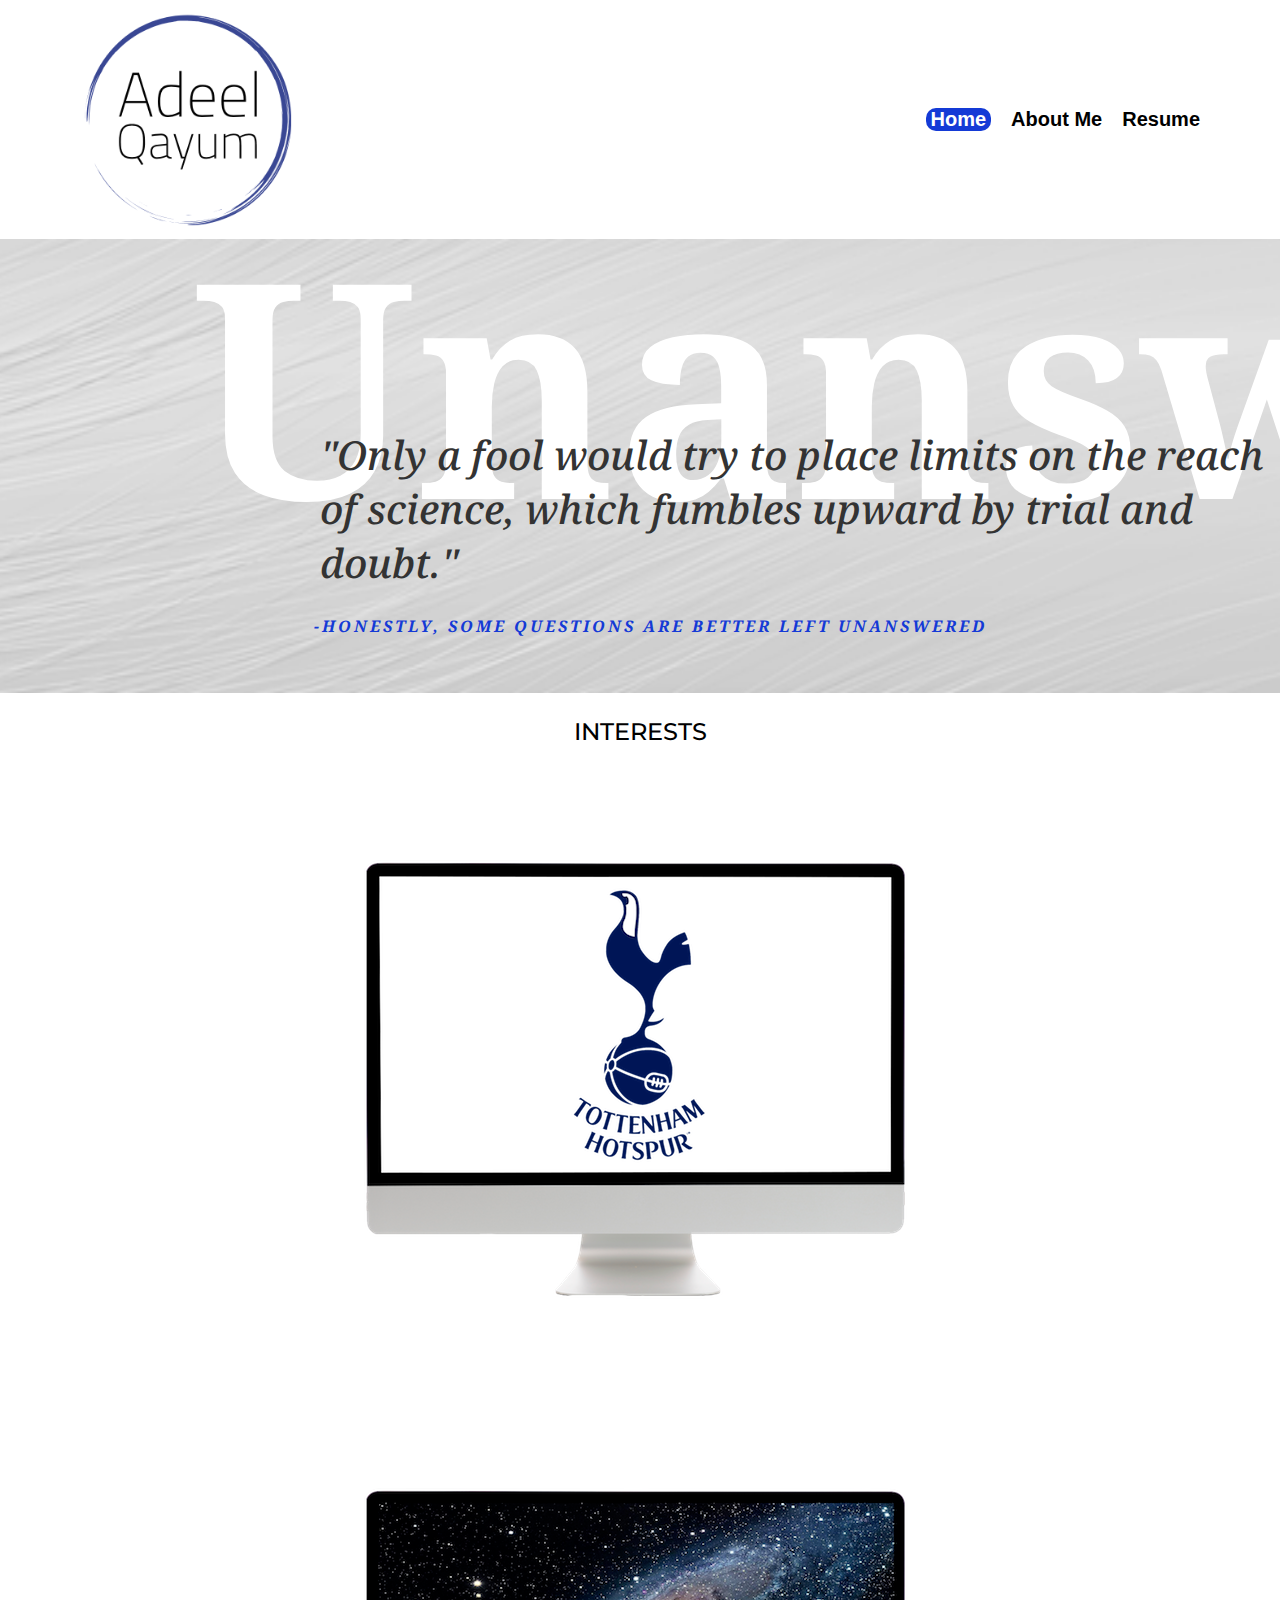
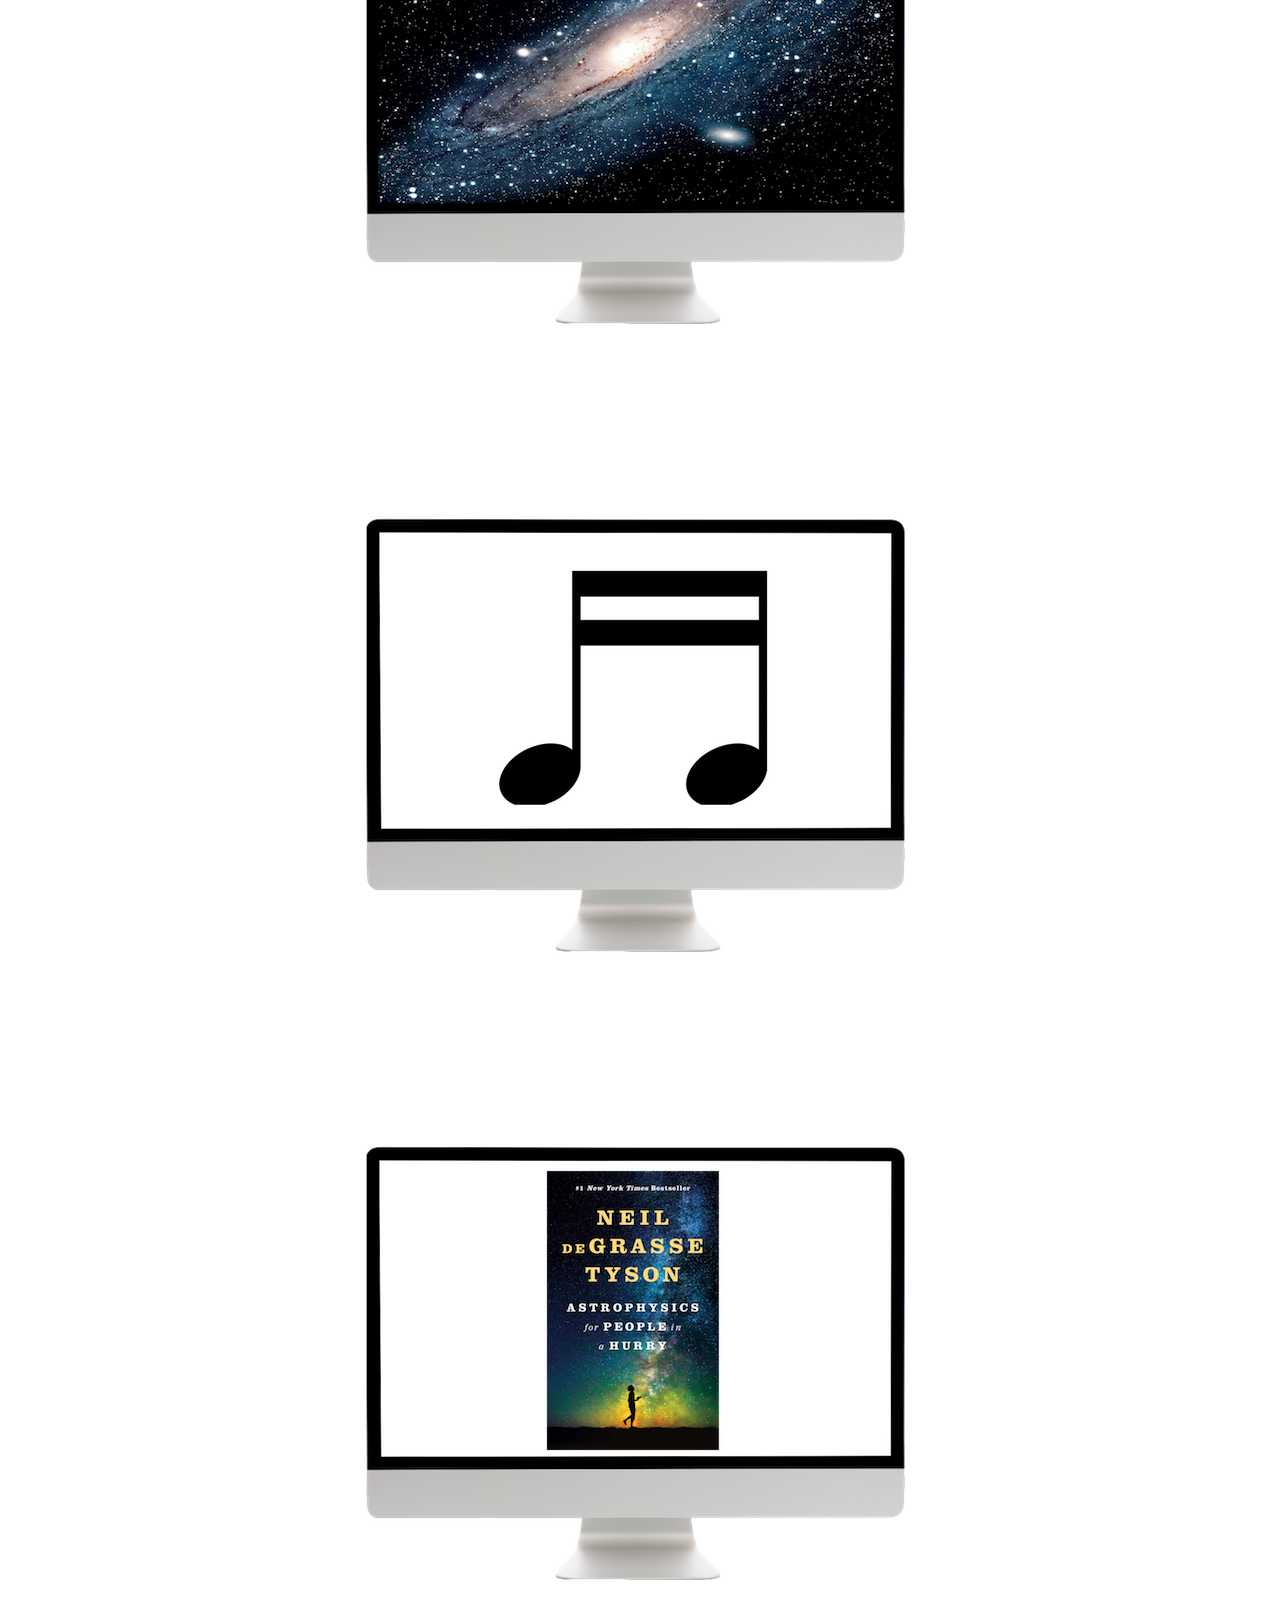
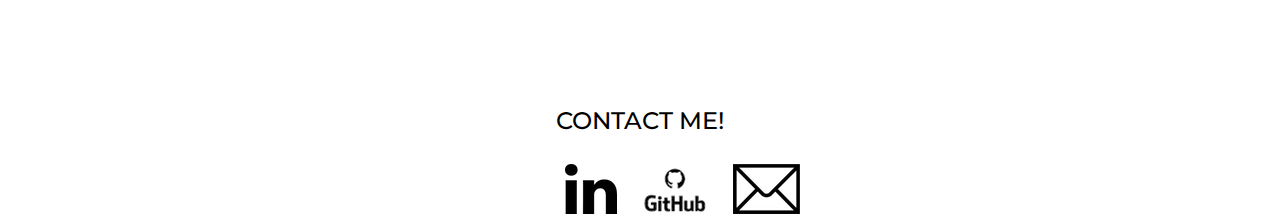
==== index.html @ 15202a9e "Initial Commit" ====
<!DOCTYPE html>

<html lang="en">

<html>
	<head>
		<meta charset="utf-8">
        <meta name="viewport" content="width=device-width, initial-scale=1.0">
        <?php include "inc/currentpage.inc"; ?>
		<title>Home - Adeel Qayum</title>
		<link rel="stylesheet" href="styling.css">
	</head>
	<body>
        
        <header>
        <a href="index.php"><img src="images/logofullname.png"></a>
            <nav>
                <ul>
                    <li><a href="index.html">Home</a></li>
                    <li><a href="about.html">About Me</a></li>
                    <li><a href="https://drive.google.com/file/d/1FEc-lnnSEZVCiYWy_LVlX9dMZdjdEWfI/view?usp=sharing" target="_blank">Resume</a></li>
                </ul>
            </nav>
            
        </header>
        
        
        <div class="updatedblock" id="quoteblock">
            <h2>Unanswered</h2>
            <p>"Only a fool would try to place limits on the reach of science, which fumbles upward by trial and doubt."<br>
                <a class="source" href="https://www.nytimes.com/2018/11/19/science/unsolved-mysteries.html" target="_blank">-Honestly, Some Questions Are Better Left Unanswered</a>
            </p>
        </div>
        
        <div class="interests">
            <h3>INTERESTS</h3>
            <div class="flex-container">
                <img src="images/macspurs.png">
                <img src="images/macspace.png">
                <img src="images/macmusic.png">
                <img src="images/macbook.png">
            </div>
        </div>
        
        <div class="footer">
            <h3>CONTACT ME!</h3>
            <div class="row">
                <div class="column">
                    <a href="https://www.linkedin.com/in/adeel-qayum/" target="_blank"><img src="images/linkedinlogo.png" alt="LinkedIn"></a>
                </div>
                <div class="column">
                    <a href="https://github.com/adeelqayum" target="_blank"><img src="images/githublogo.png" alt="Github"></a>
                </div>
                <div class="column">
                    <a href="mailto:aqayum97@gmail.com" target="_blank"><img src="images/maillogo.png" alt="E-Mail"></a>
                </div>
            </div>
        </div>
        
        <script src="http://code.jquery.com/jquery-2.1.4.min.js"></script>
        <script>
            $(function(){
                $('a').each(function(){
                    if ($(this).prop('href') == window.location.href) {
                        $(this).addClass('active'); $(this).parents('li').addClass('active');
                    }
                });
            });
        </script>
        
                
	</body>
        
</html>
---- styling.css ----
@import url(https://fonts.googleapis.com/css?family=EB+Garamond|Cardo:400italic);
@import url(https://fonts.googleapis.com/css?family=Noto+Serif:400,400italic,700);
@import url(https://fonts.googleapis.com/css?family=Montserrat:200,400,500,600);

html, body {
    margin: 0;
}

body {
    background-color: white;
}

/*HEADER*/

header {
    display: flex;
    align-items:center;
    width: 100%;
}

header h1 {
    float: left;
    margin-left: -225px;
    /*TEXT*/
    font-family: 'Open Sans Condensed', sans-serif;
    font-size: 20px;
    text-transform: uppercase;
    text-shadow: 0.07em 0.07em 0 rgba(0, 0, 0, 0.1);
}

header h1 a {
    text-decoration: none;
    color: black;
}

header img {
    width: 300x;
    height: 235px;
    margin-left: 70px;
}

/*NAV BAR*/

nav {
    margin-left: auto;
    margin-right: 70px;
}

nav ul {
    list-style-type: none;
    display: flex;
    flex-wrap: wrap;
}

nav li a {
    display: block;
    text-align: center;
    text-decoration:none;
    margin-right: 10px;
    margin-left: 10px;
    font-family: 'Open Sans Condensed', sans-serif;
    color: black;
    font-size: 20px;
    font-weight: 700;
}

nav li a.active {
   background-color: #143AD6;
    color: white;
    padding-left: 5px;
    padding-right: 5px;
    border-radius: 10px;
}

nav li a:hover {
    text-decoration: underline;
    color:#143AD6;
}


@media all and (max-width: 245px) {
  nav ul > li {
    flex-basis: 100%;
  }
}


/*UPDATED BLOCKS*/

.updatedblock {
    margin: 0 auto;
    /*background-color: #eee;*/
    background-image: url(images/backgroundimage.png);
    padding-top: 50px;
    /*parallax effect*/
    height: 100%; 
    background-attachment: fixed;
    background-position: center;
    background-repeat: no-repeat;
    background-size: cover;
    overflow:hidden;

    -webkit-animation: fadein 4s; /* Safari, Chrome and Opera > 12.1 */
       -moz-animation: fadein 4s; /* Firefox < 16 */
        -ms-animation: fadein 4s; /* Internet Explorer */
         -o-animation: fadein 4s; /* Opera < 12.1 */
            animation: fadein 4s;
}

@keyframes fadein {
    from { opacity: 0; }
    to   { opacity: 1; }
}

/* Firefox < 16 */
@-moz-keyframes fadein {
    from { opacity: 0; }
    to   { opacity: 1; }
}

/* Safari, Chrome and Opera > 12.1 */
@-webkit-keyframes fadein {
    from { opacity: 0; }
    to   { opacity: 1; }
}

/* Internet Explorer */
@-ms-keyframes fadein {
    from { opacity: 0; }
    to   { opacity: 1; }
}

/* Opera < 12.1 */
@-o-keyframes fadein {
    from { opacity: 0; }
    to   { opacity: 1; }
}

.updatedblock h2 {
    color: #fff;
    font-family: 'Noto Serif';
	font-size: 300px;
	font-weight: 700;
	line-height: 138px;
    margin-top: 25px;
	margin-left: 15%;
    margin-bottom: -5%;
}

.updatedblock p {
    color: #333;
    font-family: 'Noto Serif';
	font-size: 40px;
	font-style: italic;
	font-weight: 500;
	line-height: 54px;
    margin-left: 25%;
}

.updatedblock .source {
    color: #143AD6;
	font-weight: 700;
	font-size: 16px;
	letter-spacing: 3px;
	margin-left: -6px;
	text-decoration: none;
	text-transform: uppercase;
}

.interests h3 {
    font-family: 'Montserrat', sans-serif;
    text-align: center;
    font-size: 24px;
    font-weight: 500;
}

.flex-container {
  flex-direction:row;
  display: flex;
  align-content: center;
  flex-flow: row wrap; 
  justify-content: center;
}

.flex-container img {
  margin: 5%;
  order: 1;
}

.biography {

}

.biography img {
    width: 100%;
}

.resume {
    margin-left: 350px;
    border: 1px solid black;
}

.footer {
    margin: 0 auto;
    /*background-color: #eee;*/
    background-image: url(images/backgroundimage.png);
    /*parallax effect*/
    height: 100%; 
    background-attachment: fixed;
    background-position: center;
    background-repeat: no-repeat;
    background-size: cover;
    overflow:hidden;
}

.footer h3 {
    font-family: 'Montserrat', sans-serif;
    text-align: center;
    font-size: 24px;
    font-weight: 500;
}

.footer .row {
  display: flex;
    margin-left: 43%;
}

.footer .column {
  margin-left: 10px;
  padding: 5px;
    height: 100%;
}
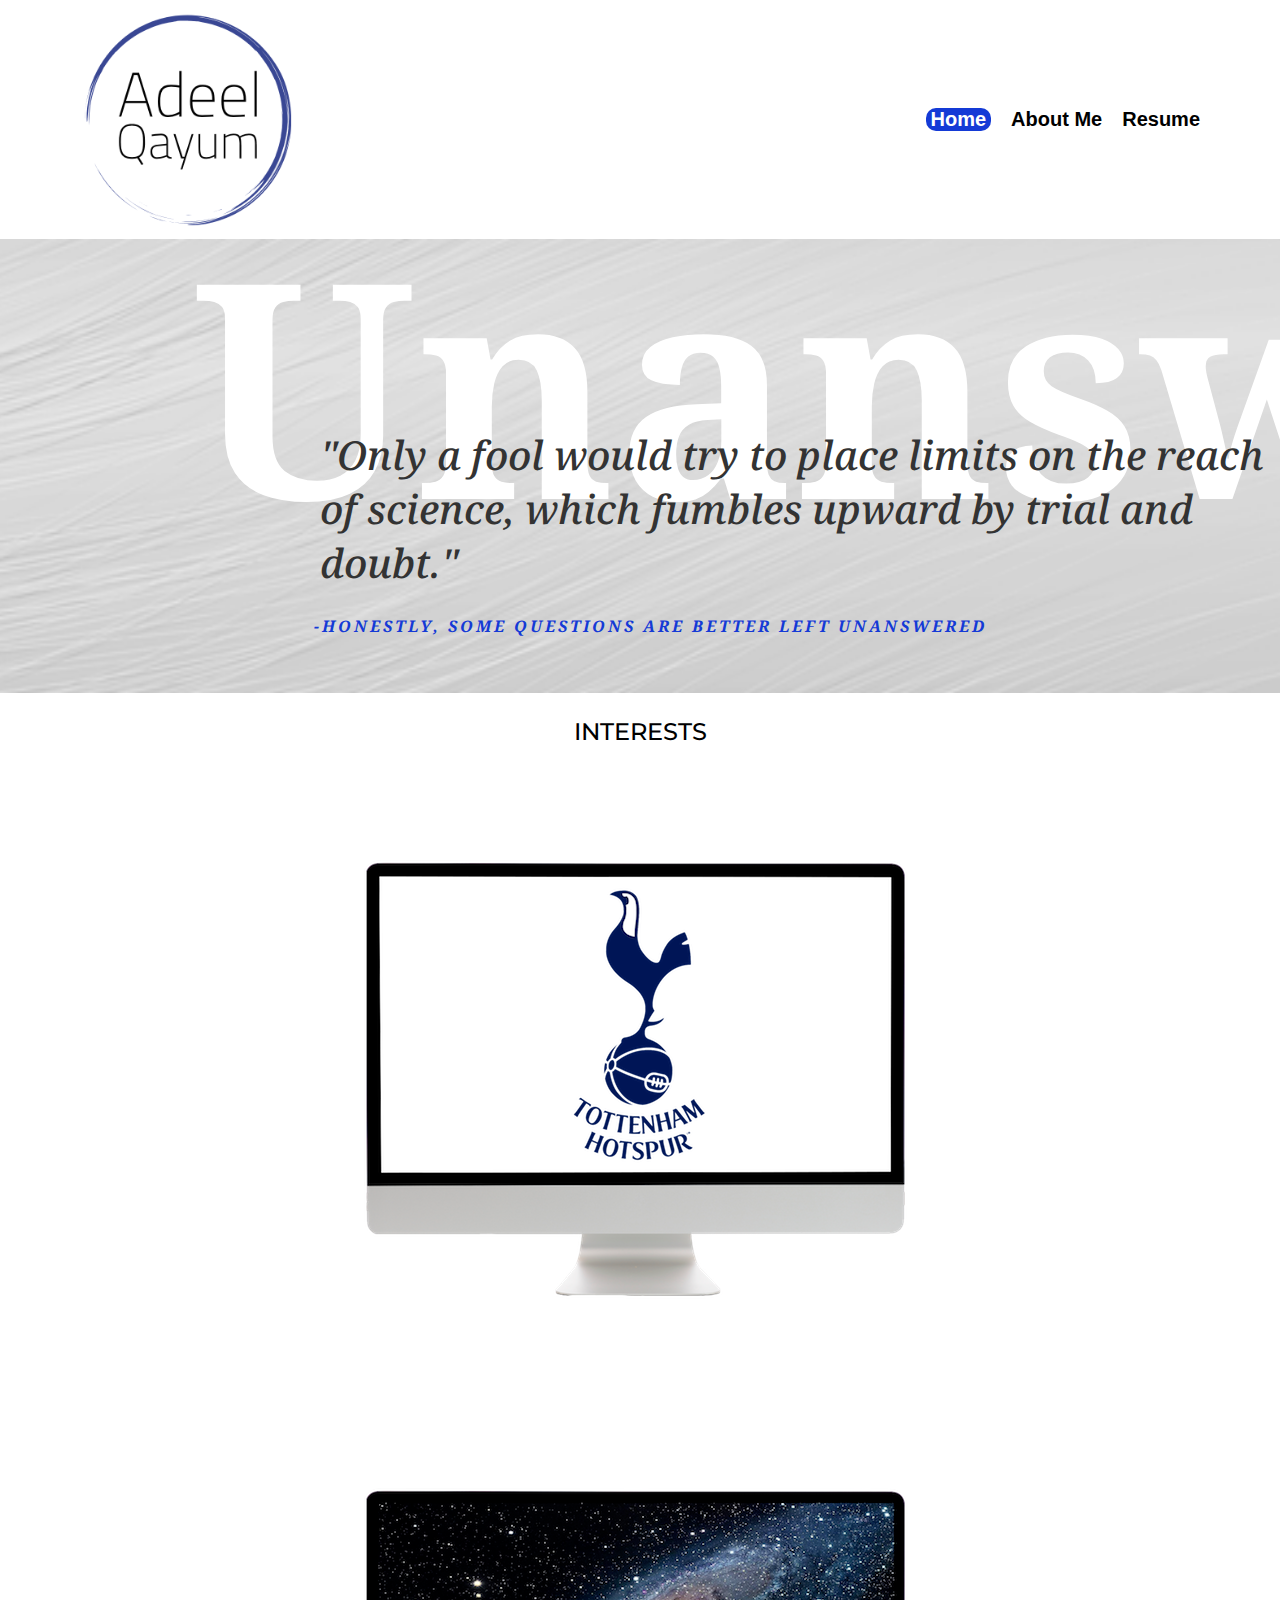
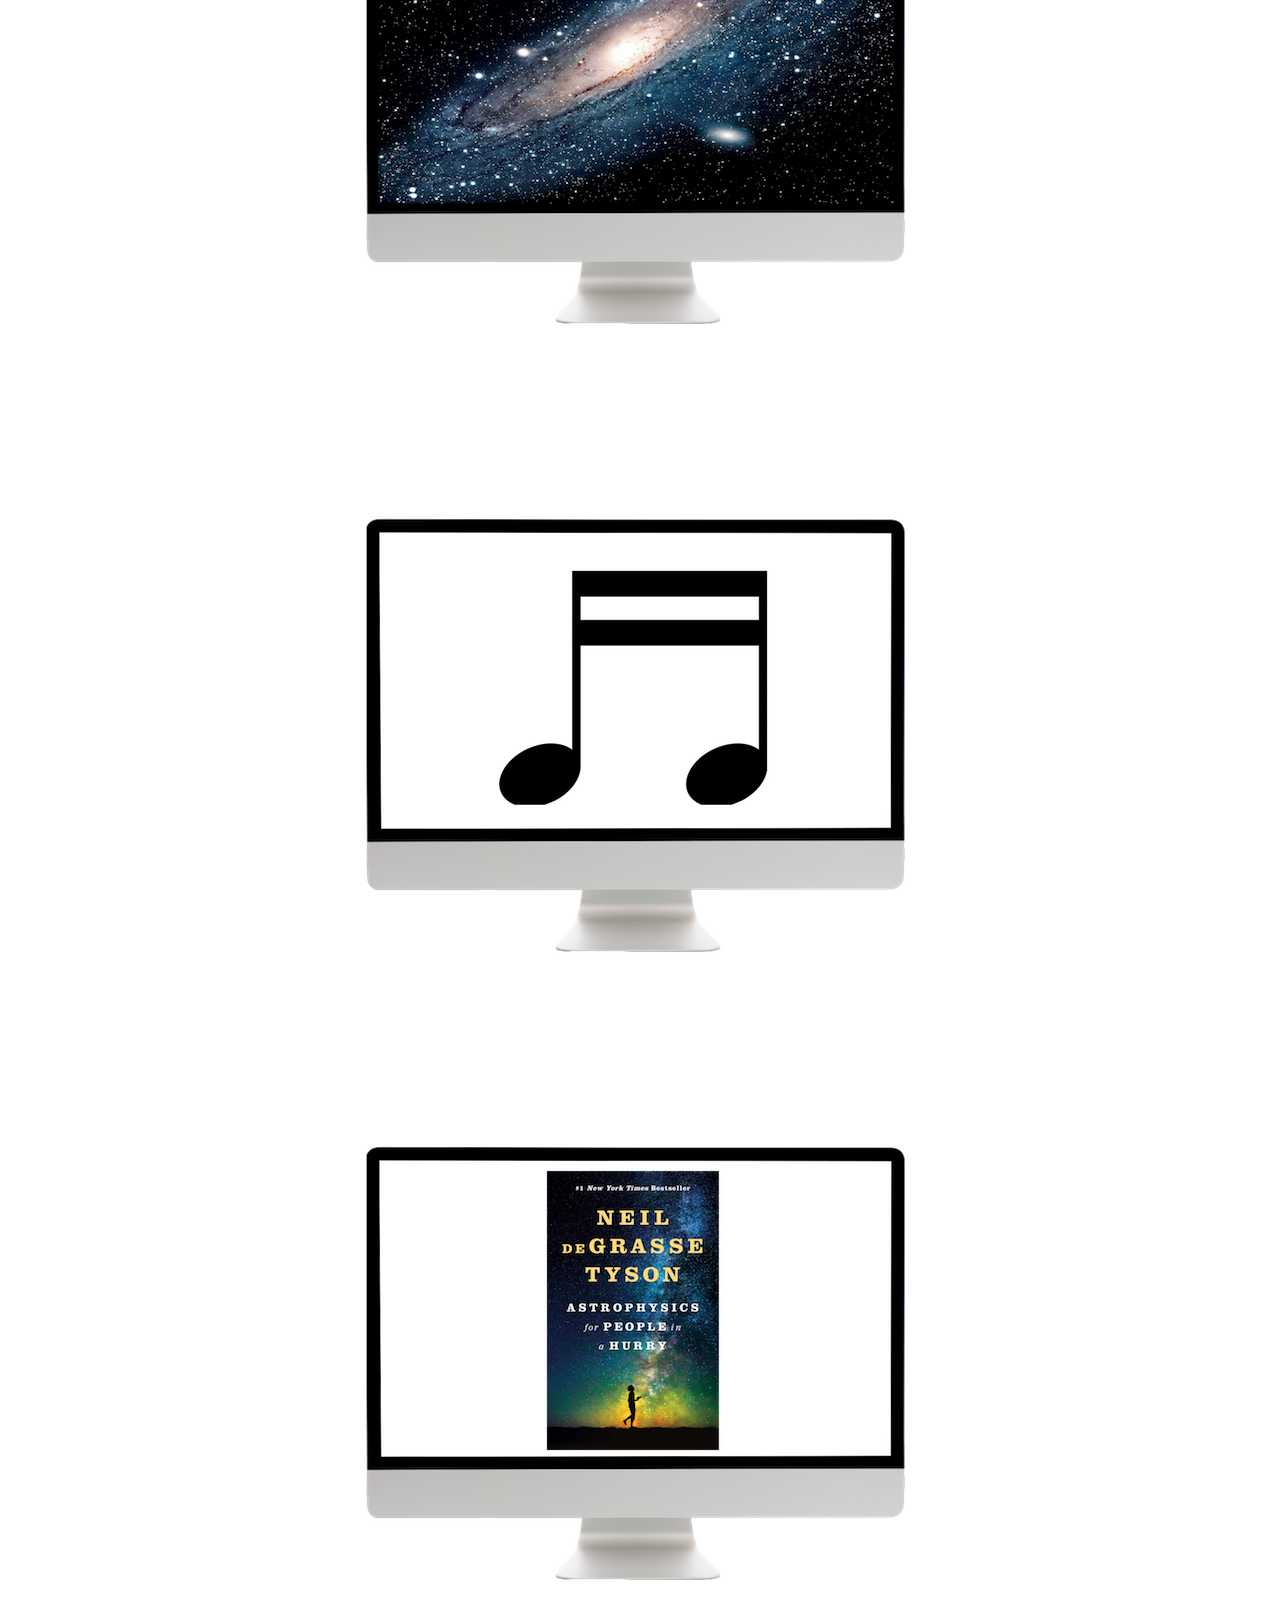
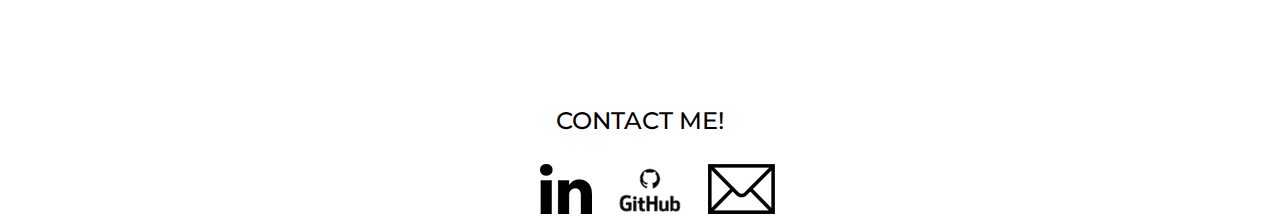
==== commit 4ec1dbe8: "Fixing JavaScript" ====
--- a/index.html
+++ b/index.html
@@ -57,7 +57,7 @@
             </div>
         </div>
         
-        <script src="http://code.jquery.com/jquery-2.1.4.min.js"></script>
+        <script src="https://code.jquery.com/jquery-2.1.4.min.js"></script>
         <script>
             $(function(){
                 $('a').each(function(){
--- a/styling.css
+++ b/styling.css
@@ -222,7 +222,7 @@
 
 .footer .row {
   display: flex;
-    margin-left: 43%;
+    margin-left: 41%;
 }
 
 .footer .column {
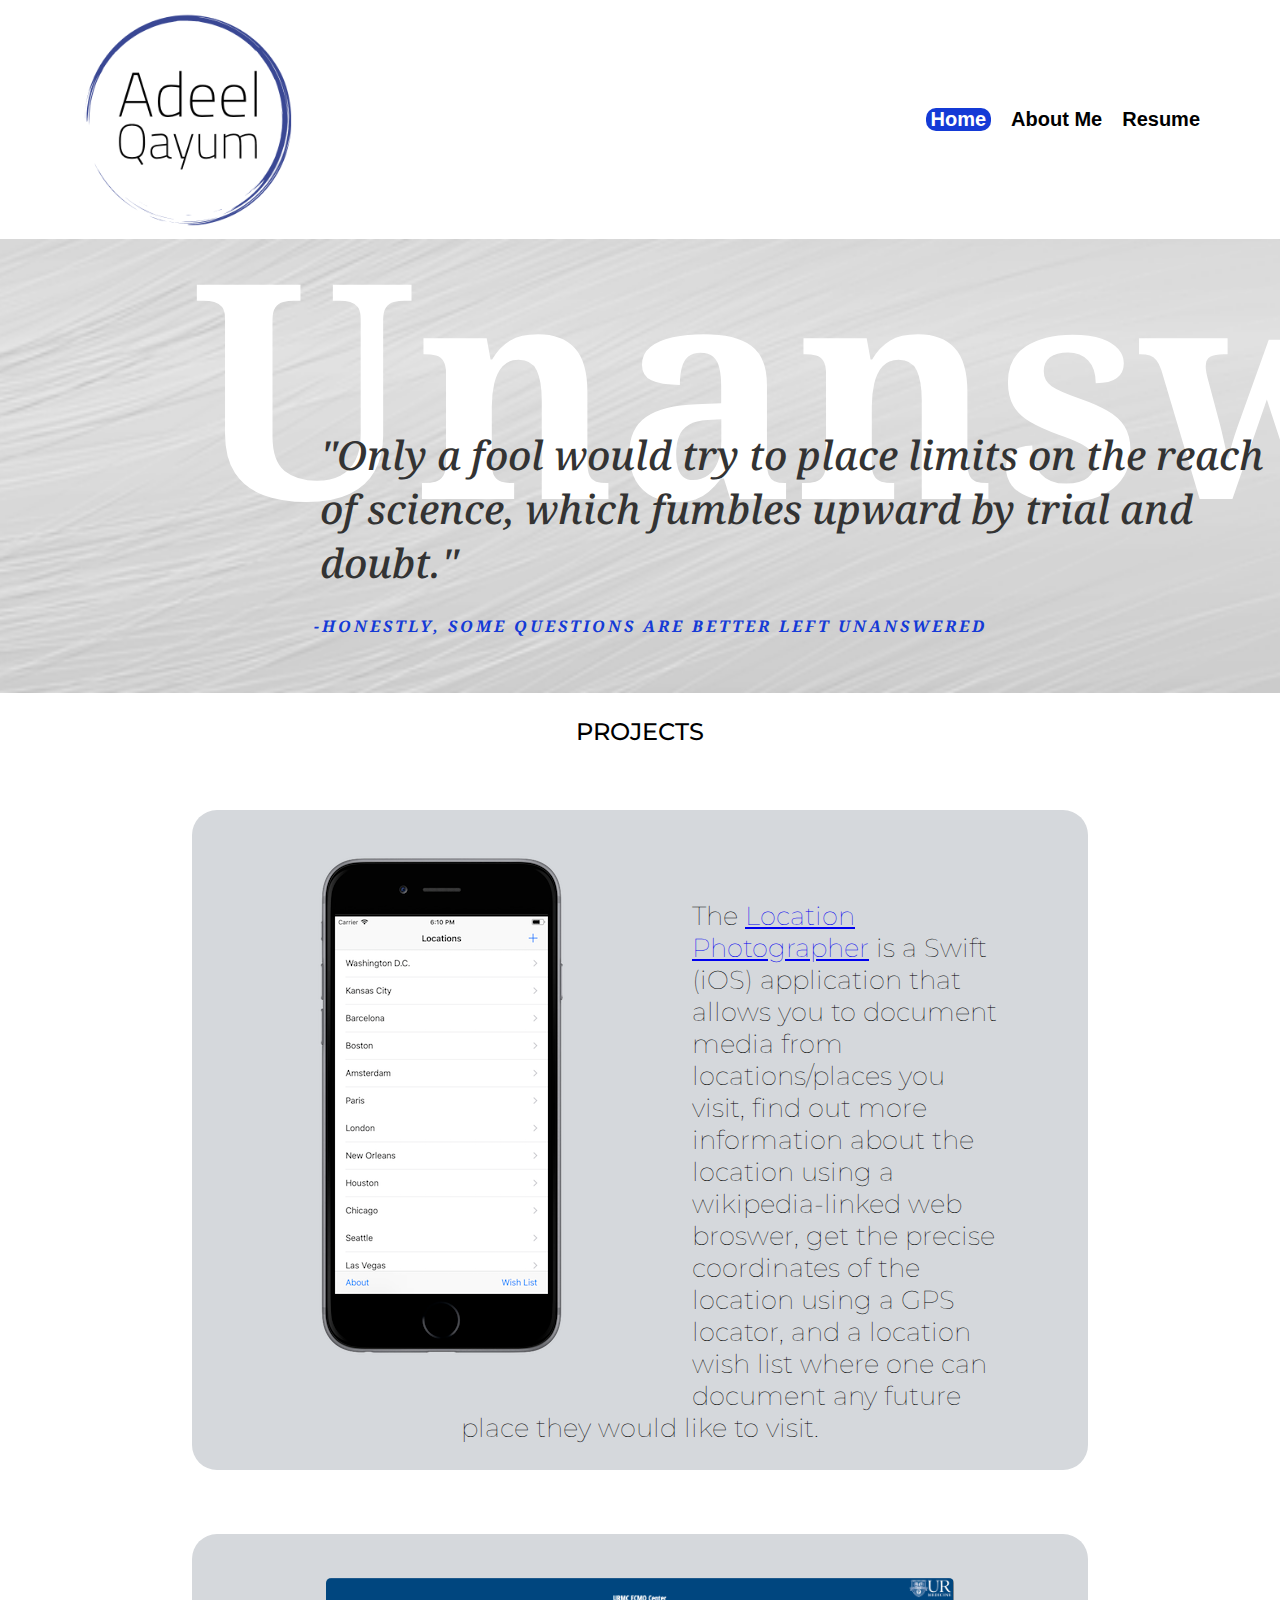
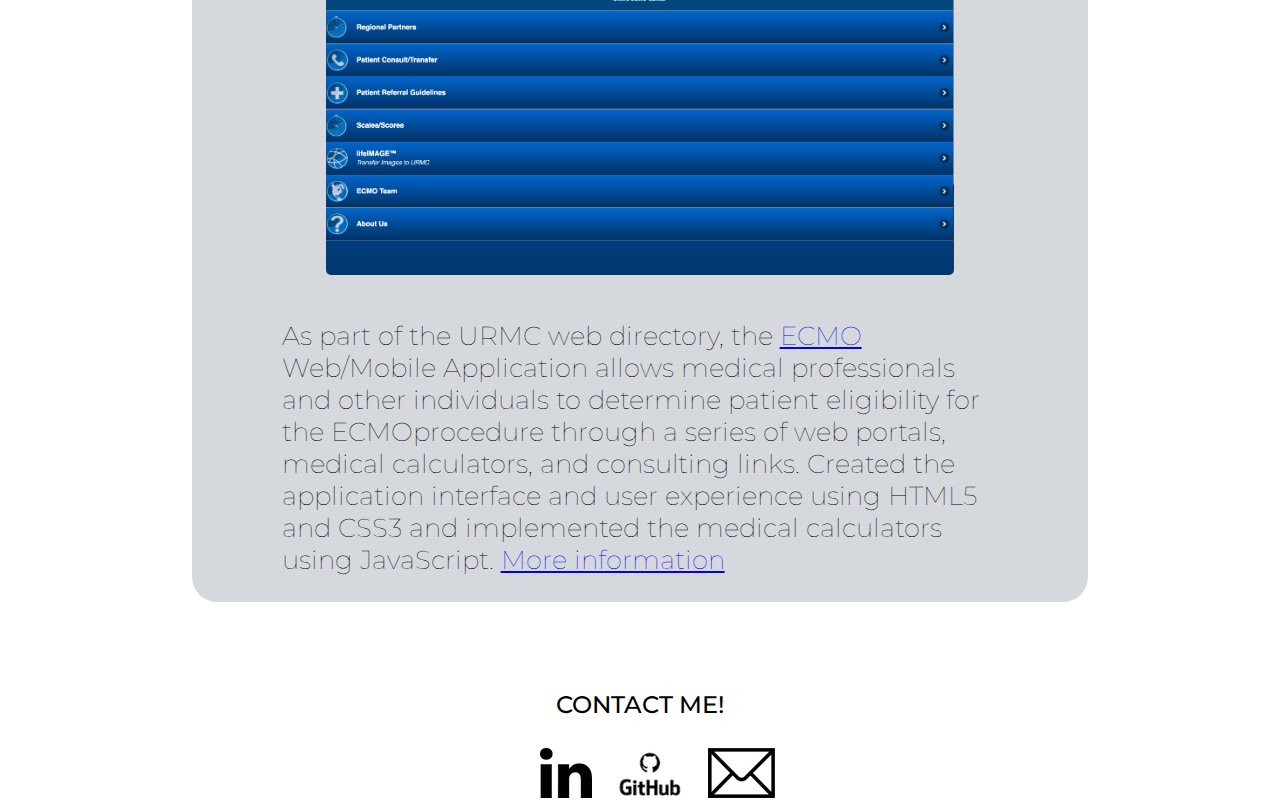
==== commit f6da96fe: "Further Commit" ====
--- a/index.html
+++ b/index.html
@@ -9,6 +9,7 @@
         <?php include "inc/currentpage.inc"; ?>
 		<title>Home - Adeel Qayum</title>
 		<link rel="stylesheet" href="styling.css">
+        <link rel="shortcut icon" href="images/website.ico" />
 	</head>
 	<body>
         
@@ -32,13 +33,16 @@
             </p>
         </div>
         
-        <div class="interests">
-            <h3>INTERESTS</h3>
-            <div class="flex-container">
-                <img src="images/macspurs.png">
-                <img src="images/macspace.png">
-                <img src="images/macmusic.png">
-                <img src="images/macbook.png">
+        <div class="projects">
+            <h3>PROJECTS</h3>
+            <div class="location">
+                <img class="locationimage" src="images/locationphoto.png">
+                <p class="locationdescription">The <a href="https://github.com/adeelqayum/locationPhotographer" target="_blank">Location Photographer</a> is a Swift (iOS) application that allows you to document media from locations/places you visit, find out more information about the location using a wikipedia-linked web broswer, get the precise coordinates of the location using a GPS locator, and a location wish list where one can document any future place they would like to visit.</p>
+            </div>
+            
+            <div class="ecmo">
+            <img class="ecmoappimage" src="images/ecmoapp.png">
+                <p class="ecmoappdescription">As part of the URMC web directory, the <a href="https://en.wikipedia.org/wiki/Extracorporeal_membrane_oxygenation">ECMO</a> Web/Mobile Application allows medical professionals and other individuals to determine patient eligibility for the ECMOprocedure through a series of web portals, medical calculators, and consulting links. Created the application interface and user experience using HTML5 and CSS3 and implemented the medical calculators using JavaScript. <a href="https://www.linkedin.com/in/adeel-qayum/detail/treasury/position:1319746170/?entityUrn=urn%3Ali%3Afs_treasuryMedia%3A(ACoAACIpdP4B86hbEcnHDvYCfySnFzrRcjFG1FY%2C1533741617896)&section=position%3A1319746170&treasuryCount=1" target="_blank">More information</a></p>
             </div>
         </div>
         
--- a/styling.css
+++ b/styling.css
@@ -167,28 +167,96 @@
 	text-transform: uppercase;
 }
 
-.interests h3 {
+.aboutmeblock {
+    margin: 0 auto;
+    /*background-color: #eee;*/
+    background-image: url(images/woodenbackground.jpg);
+    padding-top: 50px;
+    height: 400px;
+    /*parallax effect*/
+    background-attachment: fixed;
+    background-position: center;
+    background-repeat: no-repeat;
+    background-size: cover;
+    overflow:hidden;
+
+    -webkit-animation: fadein 4s; /* Safari, Chrome and Opera > 12.1 */
+       -moz-animation: fadein 4s; /* Firefox < 16 */
+        -ms-animation: fadein 4s; /* Internet Explorer */
+         -o-animation: fadein 4s; /* Opera < 12.1 */
+            animation: fadein 4s;
+}
+
+.projects {
+    margin-bottom: 5%;
+    overflow: auto;
+}
+
+.projects h3 {
     font-family: 'Montserrat', sans-serif;
     text-align: center;
     font-size: 24px;
     font-weight: 500;
 }
 
-.flex-container {
-  flex-direction:row;
-  display: flex;
-  align-content: center;
-  flex-flow: row wrap; 
-  justify-content: center;
-}
-
-.flex-container img {
-  margin: 5%;
-  order: 1;
-}
-
-.biography {
-
+.location {
+    background-color: #D5D8DC;
+    margin-left: 15%;
+    margin-right: 15%;
+    border-radius: 25px;
+    overflow:auto; 
+    margin-top: 5%;
+}
+
+.locationimage {
+    float:left;
+    display: block;
+    margin-top: 5%;
+    margin-bottom: 5%;
+}
+
+.locationdescription {
+    margin-left: 30%;
+    font-size: 26px;
+    margin-top: 10%;
+    margin-right: 10%;
+    font-family: 'Montserrat', sans-serif;
+    font-weight: 100;
+}
+
+.locationimage:hover {
+    content:url("images/locationphoto2.png")
+}
+
+.ecmo {
+    background-color: #D5D8DC;
+    margin-left: 15%;
+    margin-right: 15%;
+    border-radius: 25px;
+    overflow:auto; 
+    margin-top: 5%;
+}
+
+
+.ecmoappimage {
+    float:left;
+    display: block;
+    width: 70%;
+    height: auto;
+    margin-left: 15%;
+    margin-right: 10%;
+    margin-top: 5%;
+    margin-bottom: 5%;
+    border-radius: 5px;
+}
+
+.ecmoappdescription {
+    margin-left: 10%;
+    font-size: 26px;
+    margin-top: 15%;
+    margin-right: 10%;
+    font-family: 'Montserrat', sans-serif;
+    font-weight: 100;
 }
 
 .biography img {
@@ -229,4 +297,35 @@
   margin-left: 10px;
   padding: 5px;
     height: 100%;
+}
+
+.footerabout {
+    margin: 0 auto;
+    /*background-color: #eee;*/
+    background-image: url(images/woodbackground.jpg);
+    /*parallax effect*/
+    height: 100%; 
+    background-attachment: fixed;
+    background-position: center;
+    background-repeat: no-repeat;
+    background-size: cover;
+    overflow:hidden;
+}
+
+.footerabout h3 {
+    font-family: 'Montserrat', sans-serif;
+    text-align: center;
+    font-size: 24px;
+    font-weight: 500;
+}
+
+.footerabout .row {
+  display: flex;
+    margin-left: 41%;
+}
+
+.footerabout .column {
+  margin-left: 10px;
+  padding: 5px;
+    height: 100%;
 }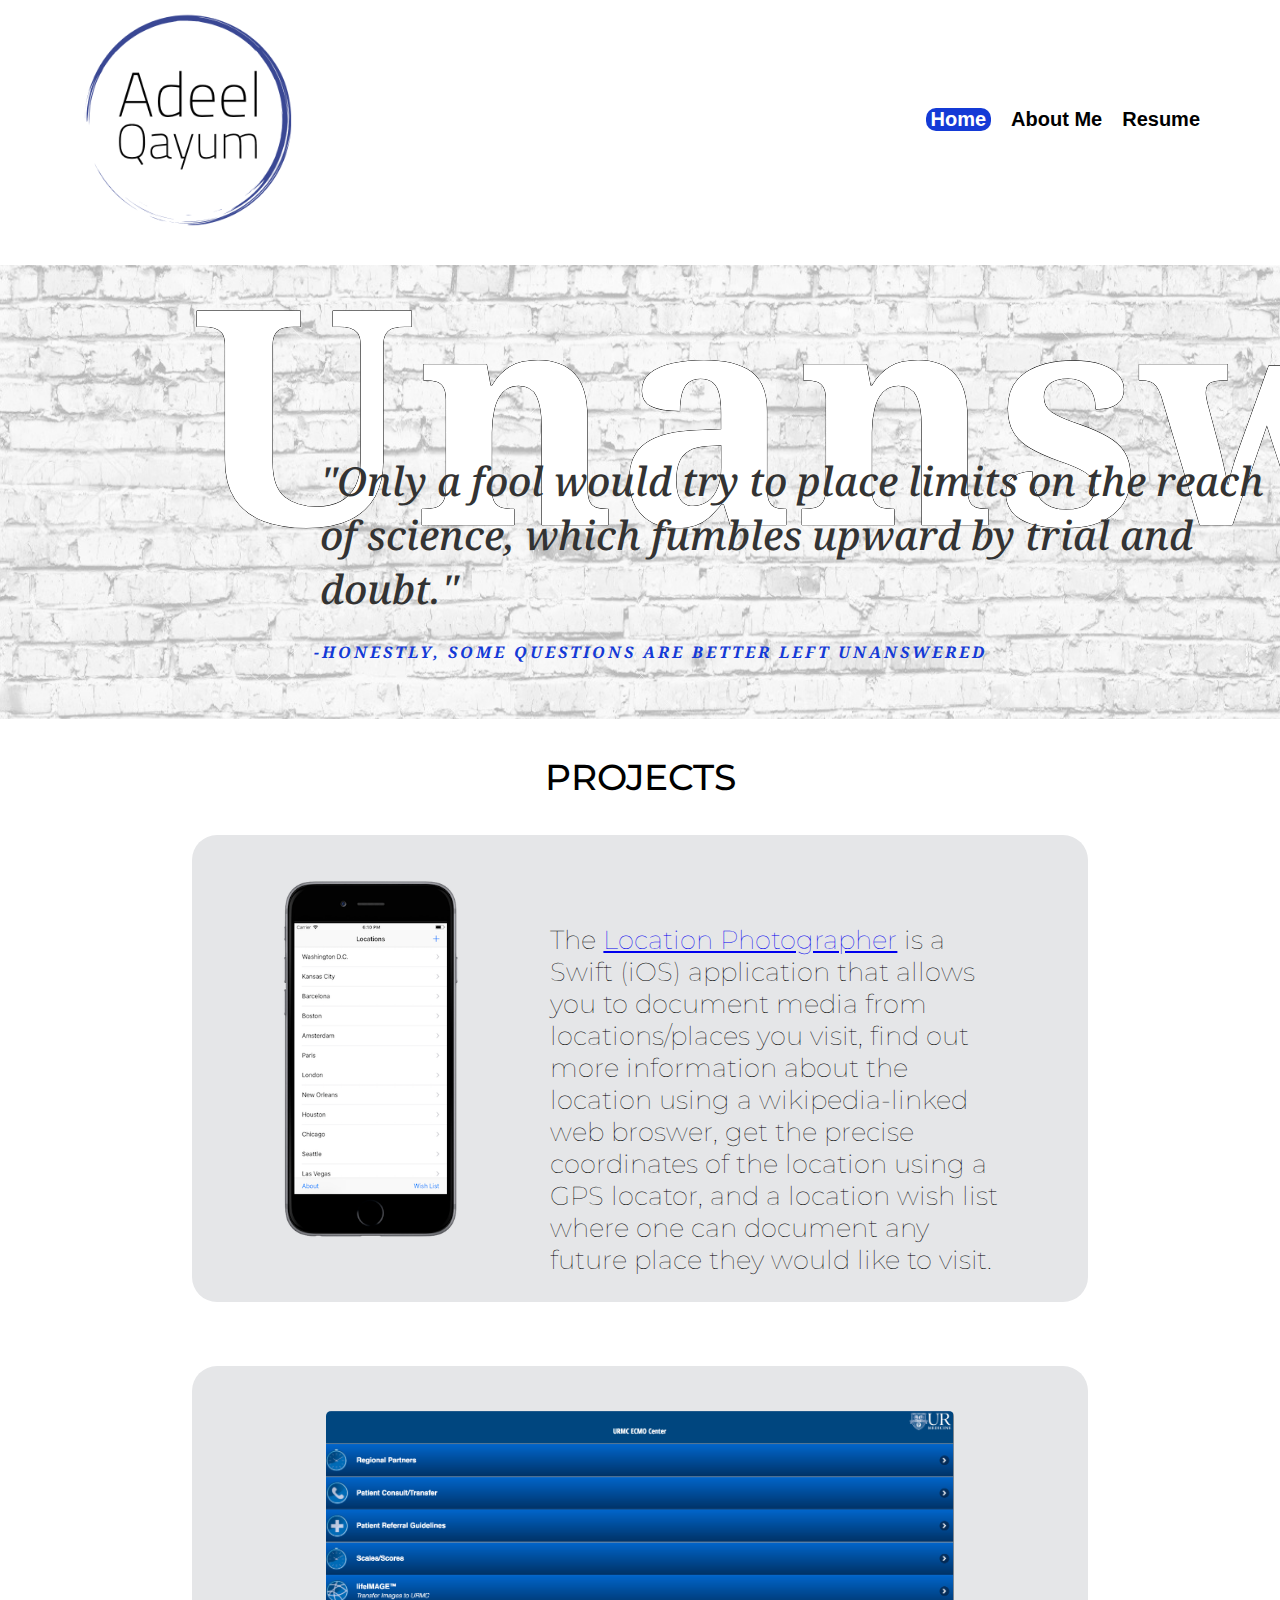
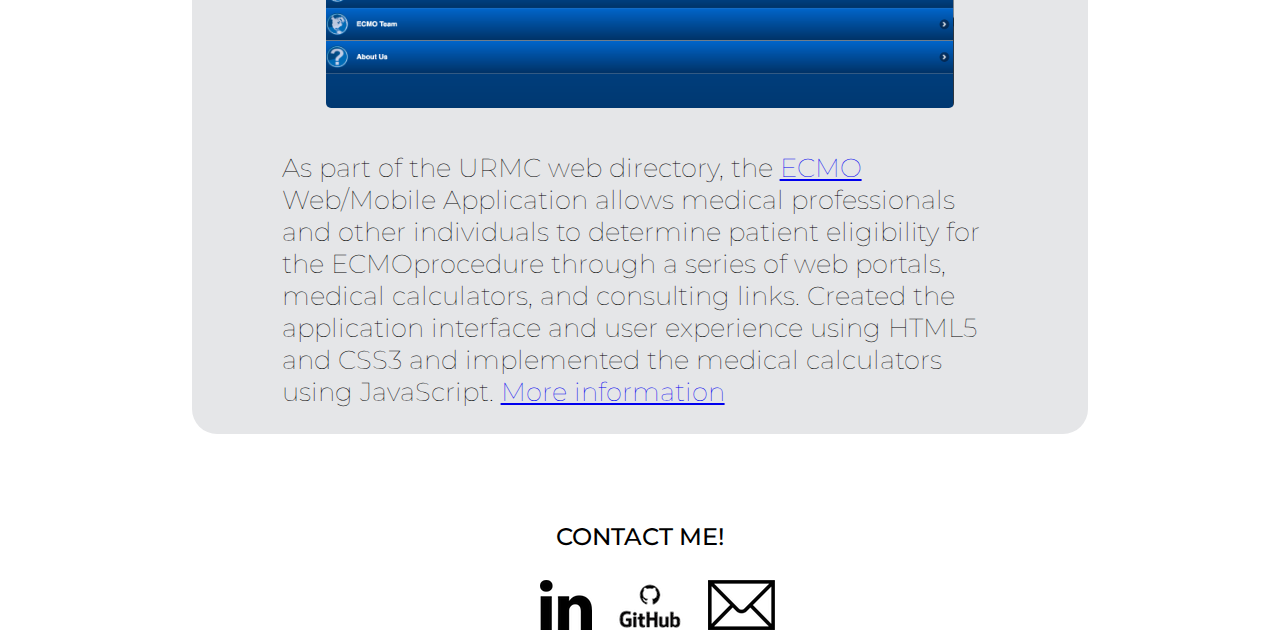
==== commit 98a056ec: "Commit 1/2/18" ====
--- a/index.html
+++ b/index.html
@@ -14,7 +14,7 @@
 	<body>
         
         <header>
-        <a href="index.php"><img src="images/logofullname.png"></a>
+        <a href="index.html"><img src="images/logofullname.png"></a>
             <nav>
                 <ul>
                     <li><a href="index.html">Home</a></li>
@@ -50,7 +50,7 @@
             <h3>CONTACT ME!</h3>
             <div class="row">
                 <div class="column">
-                    <a href="https://www.linkedin.com/in/adeel-qayum/" target="_blank"><img src="images/linkedinlogo.png" alt="LinkedIn"></a>
+                    <a class="footerimage" href="https://www.linkedin.com/in/adeel-qayum/" target="_blank"><img src="images/linkedinlogo.png" alt="LinkedIn"></a>
                 </div>
                 <div class="column">
                     <a href="https://github.com/adeelqayum" target="_blank"><img src="images/githublogo.png" alt="Github"></a>
--- a/styling.css
+++ b/styling.css
@@ -89,8 +89,9 @@
 
 .updatedblock {
     margin: 0 auto;
+    margin-top: 2%;
     /*background-color: #eee;*/
-    background-image: url(images/backgroundimage.png);
+    background-image: url(images/backgroundtile.png);
     padding-top: 50px;
     /*parallax effect*/
     height: 100%; 
@@ -145,6 +146,7 @@
     margin-top: 25px;
 	margin-left: 15%;
     margin-bottom: -5%;
+    text-shadow: -0.3px 0 black, 0 0.3px black, 0.3px 0 black, 0 -0.3px black;
 }
 
 .updatedblock p {
@@ -169,6 +171,7 @@
 
 .aboutmeblock {
     margin: 0 auto;
+    margin-top: 2%;
     /*background-color: #eee;*/
     background-image: url(images/woodenbackground.jpg);
     padding-top: 50px;
@@ -195,17 +198,16 @@
 .projects h3 {
     font-family: 'Montserrat', sans-serif;
     text-align: center;
-    font-size: 24px;
+    font-size: 36px;
     font-weight: 500;
 }
 
 .location {
-    background-color: #D5D8DC;
+    background-color: #E5E6E8;
     margin-left: 15%;
     margin-right: 15%;
     border-radius: 25px;
     overflow:auto; 
-    margin-top: 5%;
 }
 
 .locationimage {
@@ -213,6 +215,8 @@
     display: block;
     margin-top: 5%;
     margin-bottom: 5%;
+    width: 40%;
+    height: auto;
 }
 
 .locationdescription {
@@ -222,6 +226,7 @@
     margin-right: 10%;
     font-family: 'Montserrat', sans-serif;
     font-weight: 100;
+    color: black;
 }
 
 .locationimage:hover {
@@ -229,7 +234,7 @@
 }
 
 .ecmo {
-    background-color: #D5D8DC;
+    background-color: #E5E6E8;
     margin-left: 15%;
     margin-right: 15%;
     border-radius: 25px;
@@ -257,6 +262,7 @@
     margin-right: 10%;
     font-family: 'Montserrat', sans-serif;
     font-weight: 100;
+    color: black;
 }
 
 .biography img {
@@ -271,7 +277,7 @@
 .footer {
     margin: 0 auto;
     /*background-color: #eee;*/
-    background-image: url(images/backgroundimage.png);
+    background-image: url(images/backgroundtile.png);
     /*parallax effect*/
     height: 100%; 
     background-attachment: fixed;
@@ -328,4 +334,9 @@
   margin-left: 10px;
   padding: 5px;
     height: 100%;
+}
+
+.footerimage {
+    width: 50%;
+    height: auto;
 }